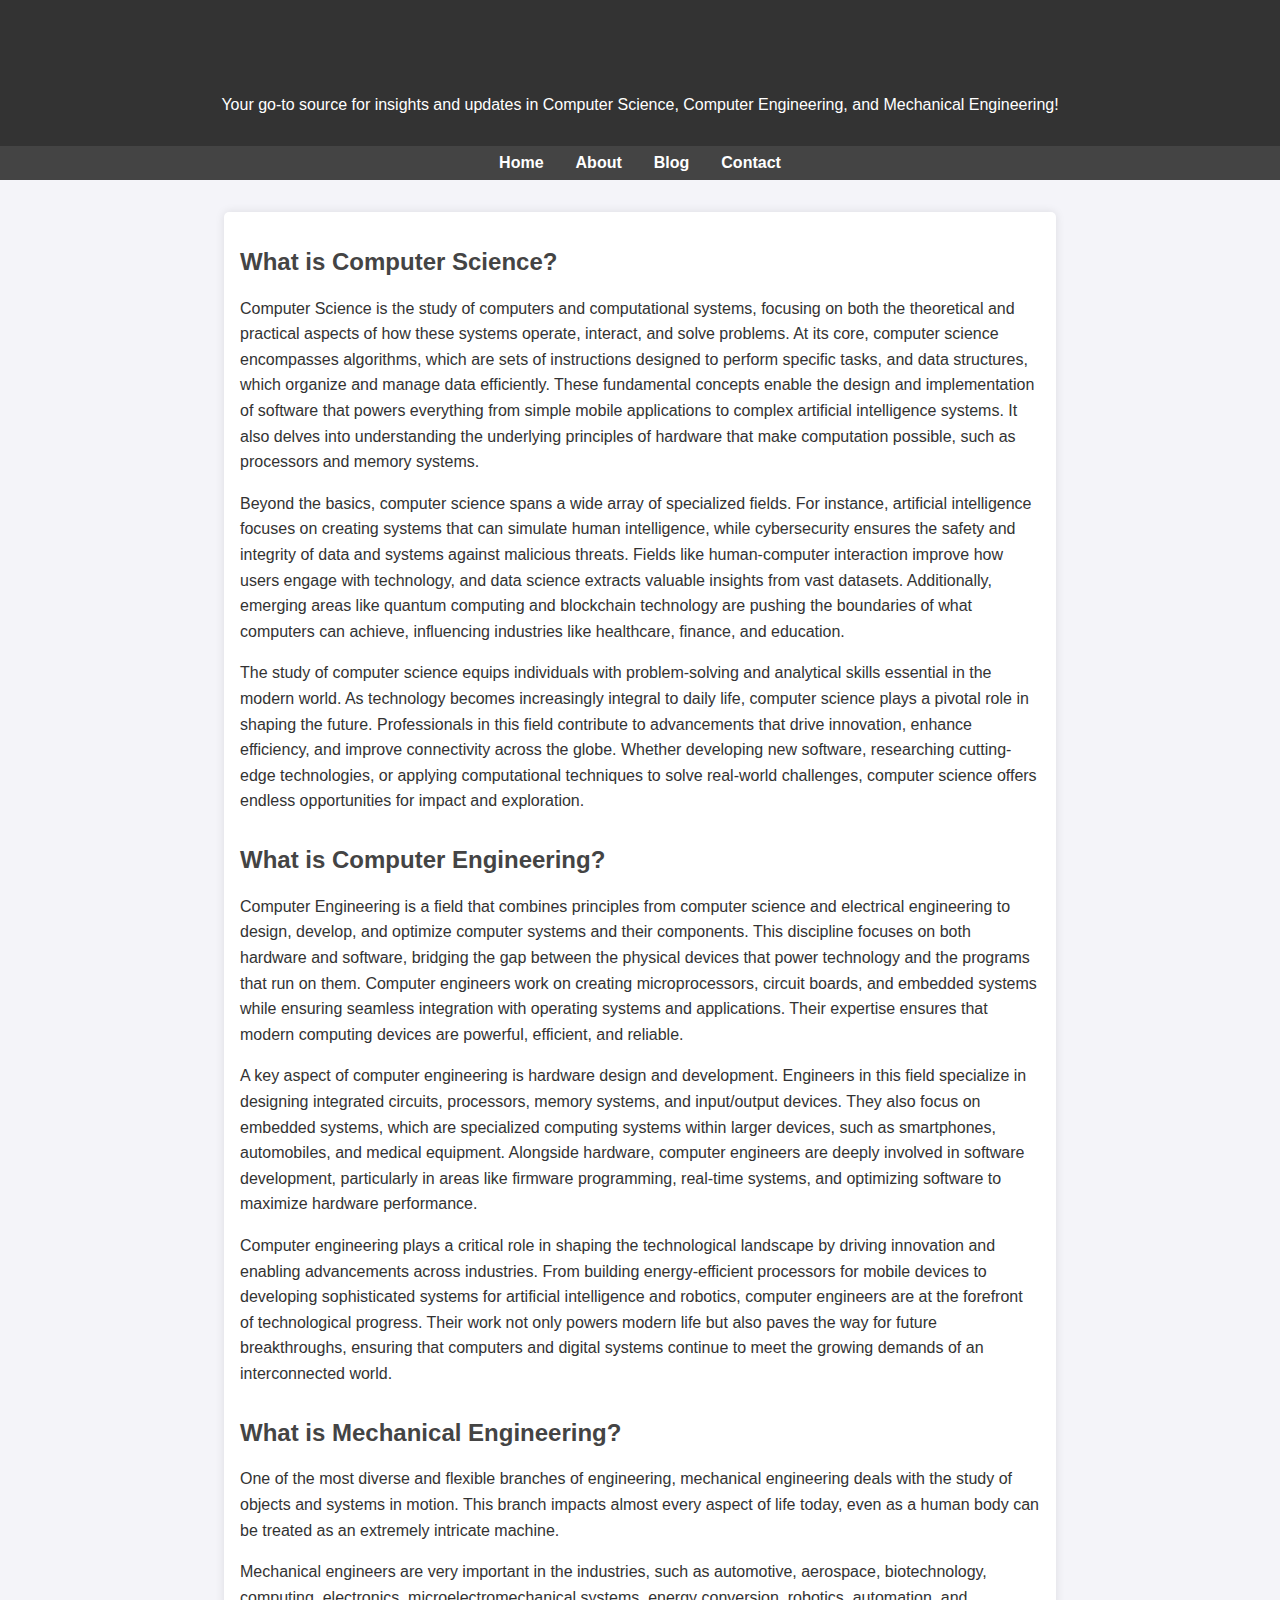
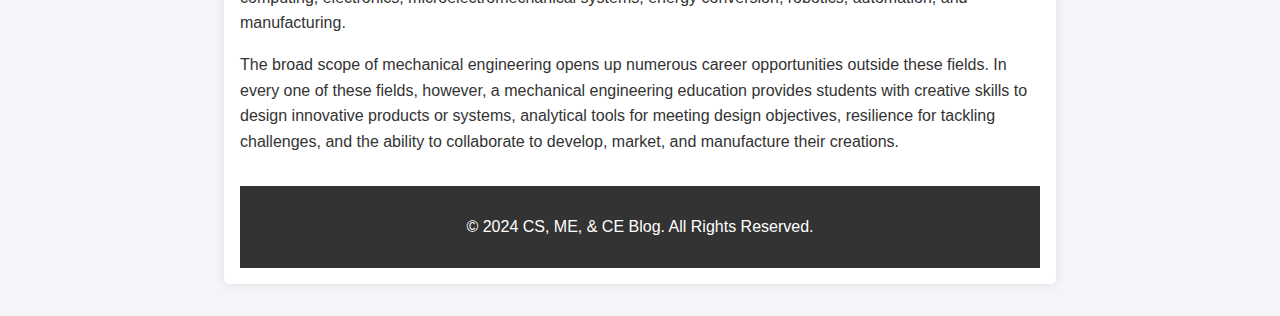
==== index.html @ 253095e7 "Rename blog.html to index.html" ====
<!doctype html>
<html lang="en"> 
 <head> 
  <meta charset="UTF-8"> 
  <meta name="viewport" content="width=device-width, initial-scale=1.0"> 
  <title>CS &amp; CPE &amp; CE Blog</title> 
  <style>
        body {
            font-family: Arial, sans-serif;
            margin: 0;
            padding: 0;
            background-color: #f4f4f9;
            color: #333;
        }
        header {
            background-color: #333;
            color: #fff;
            padding: 1rem 0;
            text-align: center;
        }
        nav {
            display: flex;
            justify-content: center;
            background: #444;
            padding: 0.5rem 0;
        }
        nav a {
            color: white;
            text-decoration: none;
            margin: 0 1rem;
            font-weight: bold;
        }
        nav a:hover {
            text-decoration: underline;
        }
        .container {
            max-width: 800px;
            margin: 2rem auto;
            padding: 1rem;
            background: #fff;
            box-shadow: 0 0 10px rgba(0, 0, 0, 0.1);
            border-radius: 5px;
        }
        h1 {
            text-align: center;
            color: #333;
        }
        .blog-post {
            margin-bottom: 2rem;
        }
        .blog-post h2 {
            color: #444;
        }
        .blog-post p {
            line-height: 1.6;
        }
        footer {
            background: #333;
            color: #fff;
            text-align: center;
            padding: 1rem 0;
            margin-top: 2rem;
        }
    </style> 
 </head> 
 <body> 
  <header> 
   <h1>Welcome to the CS &amp; CE Blog</h1> 
   <p>Your go-to source for insights and updates in Computer Science, Computer Engineering, and Mechanical Engineering!</p> 
  </header> 
  <nav> <a href="#home">Home</a> <a href="#about">About</a> <a href="#blog">Blog</a> <a href="#contact">Contact</a> 
  </nav> 
  <div class="container"> 
   <div class="blog-post"> 
    <h2>What is Computer Science?</h2> 
    <p>Computer Science is the study of computers and computational systems, focusing on both the theoretical and practical aspects of how these systems operate, interact, and solve problems. At its core, computer science encompasses algorithms, which are sets of instructions designed to perform specific tasks, and data structures, which organize and manage data efficiently. These fundamental concepts enable the design and implementation of software that powers everything from simple mobile applications to complex artificial intelligence systems. It also delves into understanding the underlying principles of hardware that make computation possible, such as processors and memory systems.</p> 
    <p>Beyond the basics, computer science spans a wide array of specialized fields. For instance, artificial intelligence focuses on creating systems that can simulate human intelligence, while cybersecurity ensures the safety and integrity of data and systems against malicious threats. Fields like human-computer interaction improve how users engage with technology, and data science extracts valuable insights from vast datasets. Additionally, emerging areas like quantum computing and blockchain technology are pushing the boundaries of what computers can achieve, influencing industries like healthcare, finance, and education.</p> 
    <p>The study of computer science equips individuals with problem-solving and analytical skills essential in the modern world. As technology becomes increasingly integral to daily life, computer science plays a pivotal role in shaping the future. Professionals in this field contribute to advancements that drive innovation, enhance efficiency, and improve connectivity across the globe. Whether developing new software, researching cutting-edge technologies, or applying computational techniques to solve real-world challenges, computer science offers endless opportunities for impact and exploration.</p> 
   </div> 
   <div class="blog-post"> 
    <h2>What is Computer Engineering?</h2> 
    <p>Computer Engineering is a field that combines principles from computer science and electrical engineering to design, develop, and optimize computer systems and their components. This discipline focuses on both hardware and software, bridging the gap between the physical devices that power technology and the programs that run on them. Computer engineers work on creating microprocessors, circuit boards, and embedded systems while ensuring seamless integration with operating systems and applications. Their expertise ensures that modern computing devices are powerful, efficient, and reliable.</p>
    <p>A key aspect of computer engineering is hardware design and development. Engineers in this field specialize in designing integrated circuits, processors, memory systems, and input/output devices. They also focus on embedded systems, which are specialized computing systems within larger devices, such as smartphones, automobiles, and medical equipment. Alongside hardware, computer engineers are deeply involved in software development, particularly in areas like firmware programming, real-time systems, and optimizing software to maximize hardware performance.</p>
    <p>Computer engineering plays a critical role in shaping the technological landscape by driving innovation and enabling advancements across industries. From building energy-efficient processors for mobile devices to developing sophisticated systems for artificial intelligence and robotics, computer engineers are at the forefront of technological progress. Their work not only powers modern life but also paves the way for future breakthroughs, ensuring that computers and digital systems continue to meet the growing demands of an interconnected world.</p>
   </div> 
   <div class="blog-post"> 
    <h2>What is Mechanical Engineering?</h2> 
    <p>One of the most diverse and flexible branches of engineering, mechanical engineering deals with the study of objects and systems in motion. This branch impacts almost every aspect of life today, even as a human body can be treated as an extremely intricate machine.</p>
    <p>Mechanical engineers are very important in the industries, such as automotive, aerospace, biotechnology, computing, electronics, microelectromechanical systems, energy conversion, robotics, automation, and manufacturing.</p>
    <p>The broad scope of mechanical engineering opens up numerous career opportunities outside these fields. In every one of these fields, however, a mechanical engineering education provides students with creative skills to design innovative products or systems, analytical tools for meeting design objectives, resilience for tackling challenges, and the ability to collaborate to develop, market, and manufacture their creations.</p>
   </div> 
   <footer> 
    <p>© 2024 CS, ME, &amp; CE Blog. All Rights Reserved.</p> 
   </footer> 
  </div>
 
</body></html>
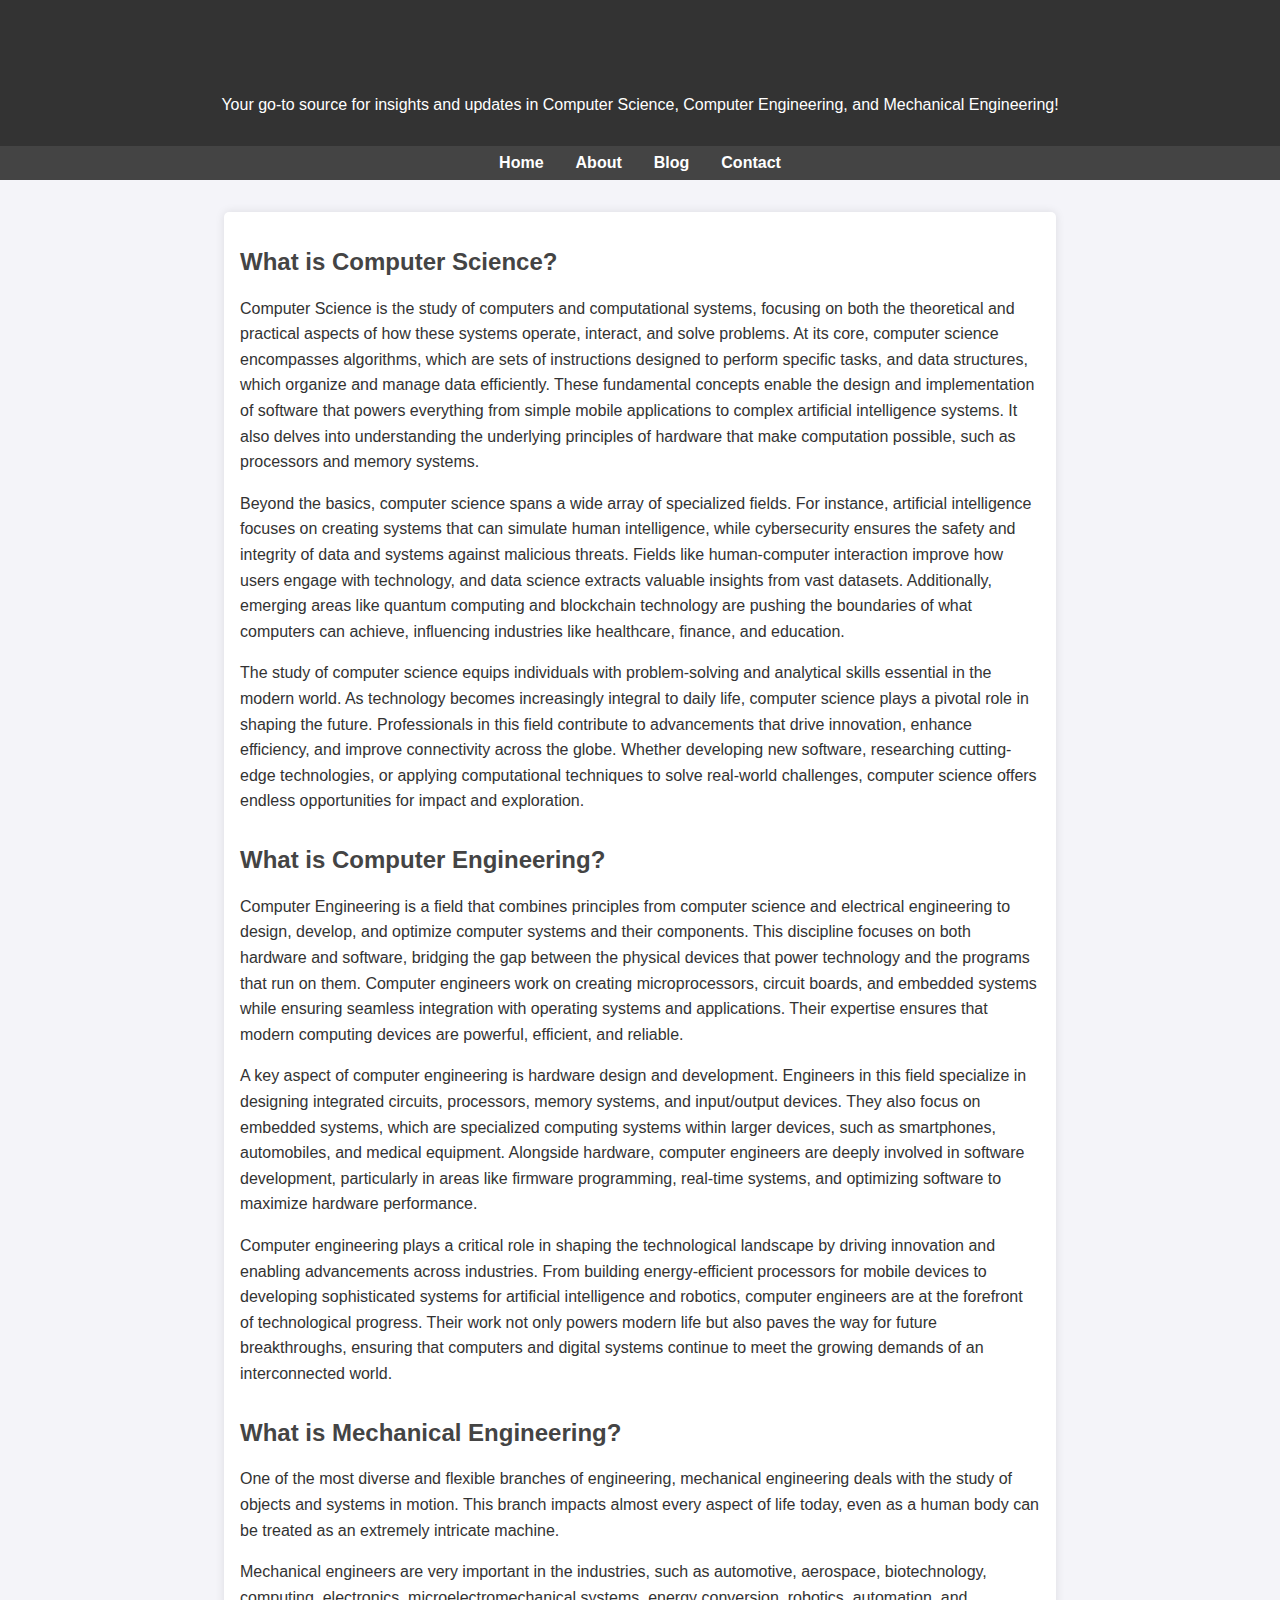
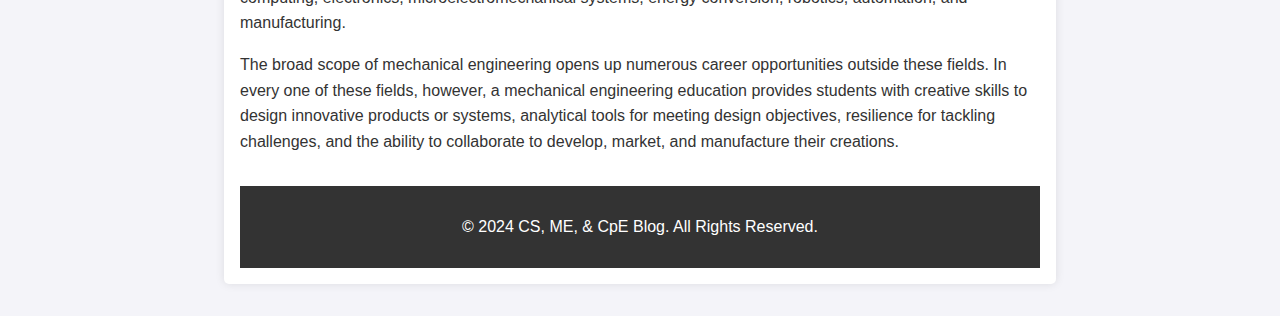
==== commit 7e659a50: "Update index.html" ====
--- a/index.html
+++ b/index.html
@@ -3,7 +3,7 @@
  <head> 
   <meta charset="UTF-8"> 
   <meta name="viewport" content="width=device-width, initial-scale=1.0"> 
-  <title>CS &amp; CPE &amp; CE Blog</title> 
+  <title>CS &amp; ME &amp; CpE Blog</title> 
   <style>
         body {
             font-family: Arial, sans-serif;
@@ -90,7 +90,7 @@
     <p>The broad scope of mechanical engineering opens up numerous career opportunities outside these fields. In every one of these fields, however, a mechanical engineering education provides students with creative skills to design innovative products or systems, analytical tools for meeting design objectives, resilience for tackling challenges, and the ability to collaborate to develop, market, and manufacture their creations.</p>
    </div> 
    <footer> 
-    <p>© 2024 CS, ME, &amp; CE Blog. All Rights Reserved.</p> 
+    <p>© 2024 CS, ME, &amp; CpE Blog. All Rights Reserved.</p> 
    </footer> 
   </div>
  
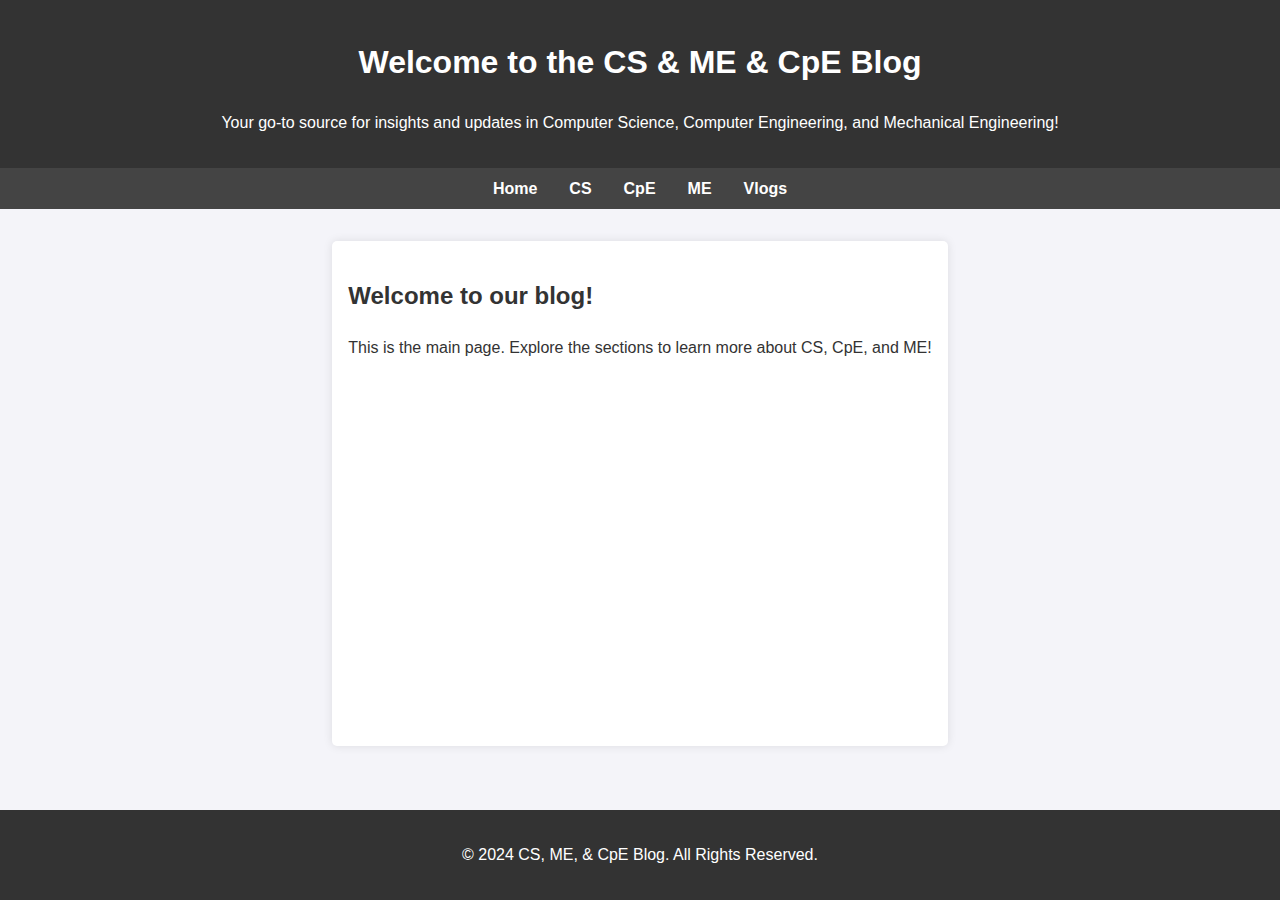
==== commit 21960563: "Add files via upload" ====
--- a/index.html
+++ b/index.html
@@ -1,97 +1,29 @@
-<!doctype html>
-<html lang="en"> 
- <head> 
-  <meta charset="UTF-8"> 
-  <meta name="viewport" content="width=device-width, initial-scale=1.0"> 
-  <title>CS &amp; ME &amp; CpE Blog</title> 
-  <style>
-        body {
-            font-family: Arial, sans-serif;
-            margin: 0;
-            padding: 0;
-            background-color: #f4f4f9;
-            color: #333;
-        }
-        header {
-            background-color: #333;
-            color: #fff;
-            padding: 1rem 0;
-            text-align: center;
-        }
-        nav {
-            display: flex;
-            justify-content: center;
-            background: #444;
-            padding: 0.5rem 0;
-        }
-        nav a {
-            color: white;
-            text-decoration: none;
-            margin: 0 1rem;
-            font-weight: bold;
-        }
-        nav a:hover {
-            text-decoration: underline;
-        }
-        .container {
-            max-width: 800px;
-            margin: 2rem auto;
-            padding: 1rem;
-            background: #fff;
-            box-shadow: 0 0 10px rgba(0, 0, 0, 0.1);
-            border-radius: 5px;
-        }
-        h1 {
-            text-align: center;
-            color: #333;
-        }
-        .blog-post {
-            margin-bottom: 2rem;
-        }
-        .blog-post h2 {
-            color: #444;
-        }
-        .blog-post p {
-            line-height: 1.6;
-        }
-        footer {
-            background: #333;
-            color: #fff;
-            text-align: center;
-            padding: 1rem 0;
-            margin-top: 2rem;
-        }
-    </style> 
- </head> 
- <body> 
-  <header> 
-   <h1>Welcome to the CS &amp; CE Blog</h1> 
-   <p>Your go-to source for insights and updates in Computer Science, Computer Engineering, and Mechanical Engineering!</p> 
-  </header> 
-  <nav> <a href="#home">Home</a> <a href="#about">About</a> <a href="#blog">Blog</a> <a href="#contact">Contact</a> 
-  </nav> 
-  <div class="container"> 
-   <div class="blog-post"> 
-    <h2>What is Computer Science?</h2> 
-    <p>Computer Science is the study of computers and computational systems, focusing on both the theoretical and practical aspects of how these systems operate, interact, and solve problems. At its core, computer science encompasses algorithms, which are sets of instructions designed to perform specific tasks, and data structures, which organize and manage data efficiently. These fundamental concepts enable the design and implementation of software that powers everything from simple mobile applications to complex artificial intelligence systems. It also delves into understanding the underlying principles of hardware that make computation possible, such as processors and memory systems.</p> 
-    <p>Beyond the basics, computer science spans a wide array of specialized fields. For instance, artificial intelligence focuses on creating systems that can simulate human intelligence, while cybersecurity ensures the safety and integrity of data and systems against malicious threats. Fields like human-computer interaction improve how users engage with technology, and data science extracts valuable insights from vast datasets. Additionally, emerging areas like quantum computing and blockchain technology are pushing the boundaries of what computers can achieve, influencing industries like healthcare, finance, and education.</p> 
-    <p>The study of computer science equips individuals with problem-solving and analytical skills essential in the modern world. As technology becomes increasingly integral to daily life, computer science plays a pivotal role in shaping the future. Professionals in this field contribute to advancements that drive innovation, enhance efficiency, and improve connectivity across the globe. Whether developing new software, researching cutting-edge technologies, or applying computational techniques to solve real-world challenges, computer science offers endless opportunities for impact and exploration.</p> 
-   </div> 
-   <div class="blog-post"> 
-    <h2>What is Computer Engineering?</h2> 
-    <p>Computer Engineering is a field that combines principles from computer science and electrical engineering to design, develop, and optimize computer systems and their components. This discipline focuses on both hardware and software, bridging the gap between the physical devices that power technology and the programs that run on them. Computer engineers work on creating microprocessors, circuit boards, and embedded systems while ensuring seamless integration with operating systems and applications. Their expertise ensures that modern computing devices are powerful, efficient, and reliable.</p>
-    <p>A key aspect of computer engineering is hardware design and development. Engineers in this field specialize in designing integrated circuits, processors, memory systems, and input/output devices. They also focus on embedded systems, which are specialized computing systems within larger devices, such as smartphones, automobiles, and medical equipment. Alongside hardware, computer engineers are deeply involved in software development, particularly in areas like firmware programming, real-time systems, and optimizing software to maximize hardware performance.</p>
-    <p>Computer engineering plays a critical role in shaping the technological landscape by driving innovation and enabling advancements across industries. From building energy-efficient processors for mobile devices to developing sophisticated systems for artificial intelligence and robotics, computer engineers are at the forefront of technological progress. Their work not only powers modern life but also paves the way for future breakthroughs, ensuring that computers and digital systems continue to meet the growing demands of an interconnected world.</p>
-   </div> 
-   <div class="blog-post"> 
-    <h2>What is Mechanical Engineering?</h2> 
-    <p>One of the most diverse and flexible branches of engineering, mechanical engineering deals with the study of objects and systems in motion. This branch impacts almost every aspect of life today, even as a human body can be treated as an extremely intricate machine.</p>
-    <p>Mechanical engineers are very important in the industries, such as automotive, aerospace, biotechnology, computing, electronics, microelectromechanical systems, energy conversion, robotics, automation, and manufacturing.</p>
-    <p>The broad scope of mechanical engineering opens up numerous career opportunities outside these fields. In every one of these fields, however, a mechanical engineering education provides students with creative skills to design innovative products or systems, analytical tools for meeting design objectives, resilience for tackling challenges, and the ability to collaborate to develop, market, and manufacture their creations.</p>
-   </div> 
-   <footer> 
-    <p>© 2024 CS, ME, &amp; CpE Blog. All Rights Reserved.</p> 
-   </footer> 
-  </div>
- 
-</body></html>
+<!DOCTYPE html>
+<html lang="en">
+<head>
+    <meta charset="UTF-8">
+    <meta name="viewport" content="width=device-width, initial-scale=1.0">
+    <title>CS & ME & CpE Blog - Home</title>
+    <link rel="stylesheet" href="style.css">
+</head>
+<body>
+    <header>
+        <h1>Welcome to the CS & ME & CpE Blog</h1>
+        <p>Your go-to source for insights and updates in Computer Science, Computer Engineering, and Mechanical Engineering!</p>
+    </header>
+    <nav>
+        <a href="index.html">Home</a>
+        <a href="cs.html">CS</a>
+        <a href="cpe.html">CpE</a>
+        <a href="me.html">ME</a>
+        <a href="vlogs.html">Vlogs</a>
+    </nav>
+    <div class="container">
+        <h2>Welcome to our blog!</h2>
+        <p>This is the main page. Explore the sections to learn more about CS, CpE, and ME!</p>
+    </div>
+    <footer>
+        <p>&copy; 2024 CS, ME, & CpE Blog. All Rights Reserved.</p>
+    </footer>
+</body>
+</html>
--- a/style.css
+++ b/style.css
@@ -0,0 +1,76 @@
+/* style.css */
+
+
+body {
+    font-family: Arial, sans-serif;
+    margin: 0;
+    padding: 0;
+    background-color: #f4f4f9;
+    color: #333;
+    display: flex;
+    flex-direction: column;
+    min-height: 100vh; /* Ensure the body spans the full height of the viewport */
+    line-height: 1.6; /* Increase the line spacing */
+}
+
+
+header {
+    background-color: #333;
+    color: #fff;
+    padding: 1rem 0;
+    text-align: center;
+}
+
+nav {
+    display: flex;
+    justify-content: center;
+    background: #444;
+    padding: 0.5rem 0;
+}
+
+nav a {
+    color: white;
+    text-decoration: none;
+    margin: 0 1rem;
+    font-weight: bold;
+}
+
+nav a:hover {
+    text-decoration: underline;
+}
+
+.container {
+    max-width: 800px;
+    margin: 2rem auto;
+    padding: 1rem;
+    background: #fff;
+    box-shadow: 0 0 10px rgba(0, 0, 0, 0.1);
+    border-radius: 5px;
+    flex: 1; /* Ensures the container takes up remaining space */
+}
+.container p {
+    line-height: 1.6; /* Ensures readable spacing for paragraph text */
+}
+
+footer {
+    background: #333;
+    color: #fff;
+    text-align: center;
+    padding: 1rem 0;
+    margin-top: 2rem;
+}
+/* Center the video container */
+.video-container {
+    display: flex;
+    justify-content: center;
+    align-items: center;
+    margin: 20px 0;
+}
+
+/* Make iframe responsive while maintaining aspect ratio */
+.video-container iframe {
+    width: 100%;
+    max-width: 800px; /* Set a max width for the video */
+    height: auto;
+    aspect-ratio: 16/9; /* Maintains aspect ratio */
+}
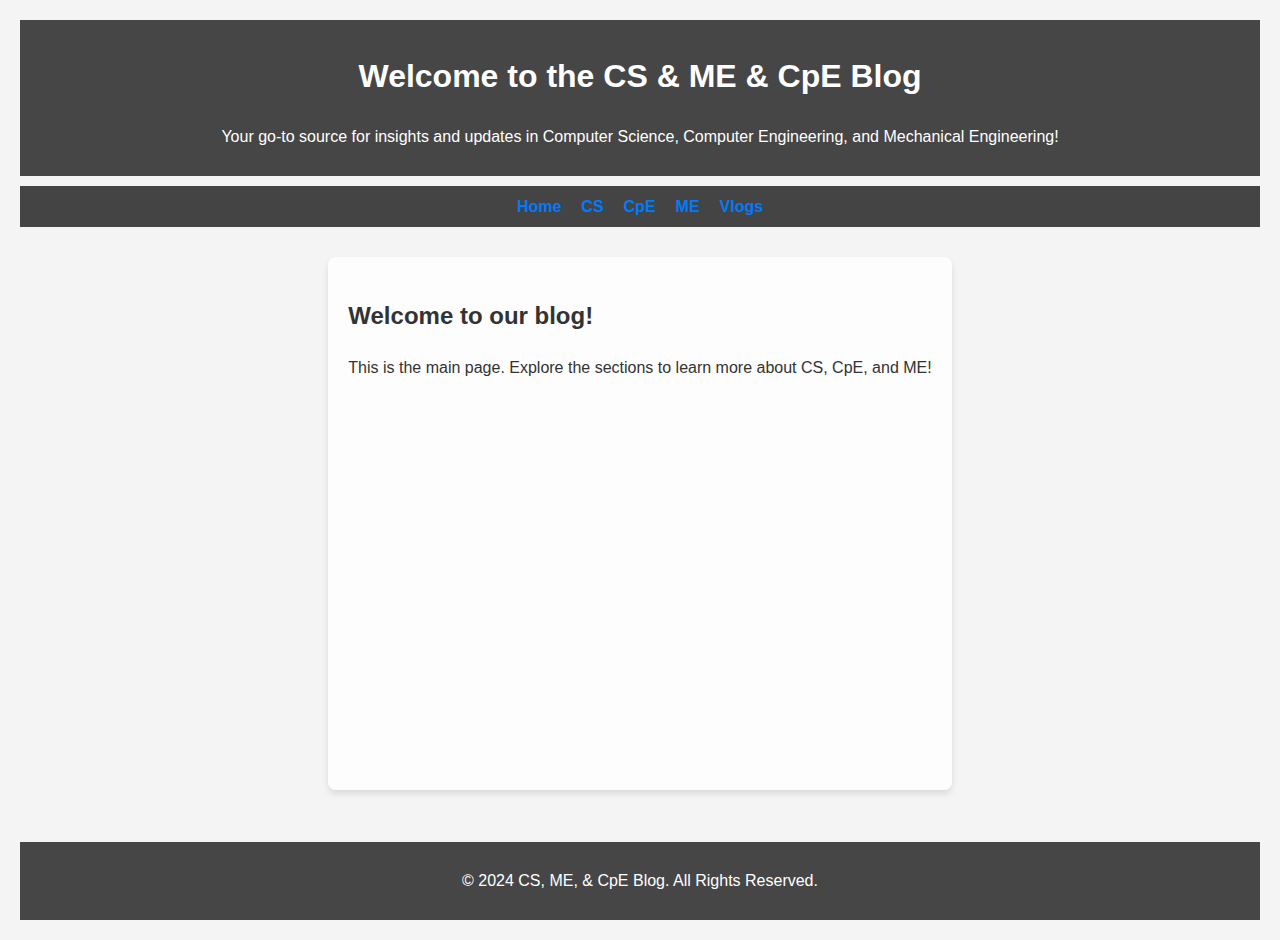
==== commit c3611533: "Add files via upload" ====
--- a/index.html
+++ b/index.html
@@ -5,6 +5,7 @@
     <meta name="viewport" content="width=device-width, initial-scale=1.0">
     <title>CS & ME & CpE Blog - Home</title>
     <link rel="stylesheet" href="style.css">
+    <link rel="stylesheet" href="backgroundhome.css">
 </head>
 <body>
     <header>
--- a/style.css
+++ b/style.css
@@ -74,3 +74,16 @@
     height: auto;
     aspect-ratio: 16/9; /* Maintains aspect ratio */
 }
+/* Compact and Transparent Text Box */
+.text-box {
+    display: inline-block;  /* Only as wide as the text */
+    /*background-color: rgba(255, 255, 255, 0.3); /* Slightly transparent white */
+    padding: 0 4px;          /* Minimal padding: no vertical padding */
+    border-radius: 2px;      /* Slightly rounded corners */
+    box-shadow: 0 1px 2px rgba(0, 0, 0, 0.1); /* Subtle shadow */
+    line-height: 1;          /* Tight line height */
+    font-size: 1em;          /* Normal font size */
+    color: rgb(255, 255, 255);            /* Set text color to black */
+}
+
+
--- a/backgroundhome.css
+++ b/backgroundhome.css
@@ -0,0 +1,55 @@
+/* Background Image for Body Container */
+body {
+    /* Background Image URL (replace 'background.jpg' with your image file name) */
+    background-image: url('images/back.jpg'); 
+
+    /* Ensure the background covers the entire page */
+    background-size: cover;
+
+    /* Make the background fixed while scrolling */
+    background-attachment: fixed;
+
+    /* Center the image */
+    background-position: center;
+
+    /* Add some padding to prevent text from touching edges */
+    padding: 20px;
+
+    /* Set a fallback background color in case the image fails to load */
+    background-color: #f4f4f4;
+}
+
+/* Style for the main content container */
+.container {
+    background-color: rgba(255, 255, 255, 0.8); /* Slightly transparent white */
+    padding: 20px;
+    border-radius: 8px; /* Rounded corners */
+    box-shadow: 0 4px 6px rgba(0, 0, 0, 0.1); /* Soft shadow */
+    max-width: 800px;
+    margin: 20px auto;
+}
+
+/* Add padding for the header and footer */
+header, footer {
+    text-align: center;
+    padding: 10px;
+    background: rgba(51, 51, 51, 0.9); /* Semi-transparent dark background */
+    color: white;
+}
+
+/* Style for the navigation bar */
+nav {
+    text-align: center;
+    margin: 10px 0;
+}
+
+nav a {
+    margin: 0 10px;
+    text-decoration: none;
+    color: #007BFF;
+    font-weight: bold;
+}
+
+nav a:hover {
+    color: #ff6347;
+}
